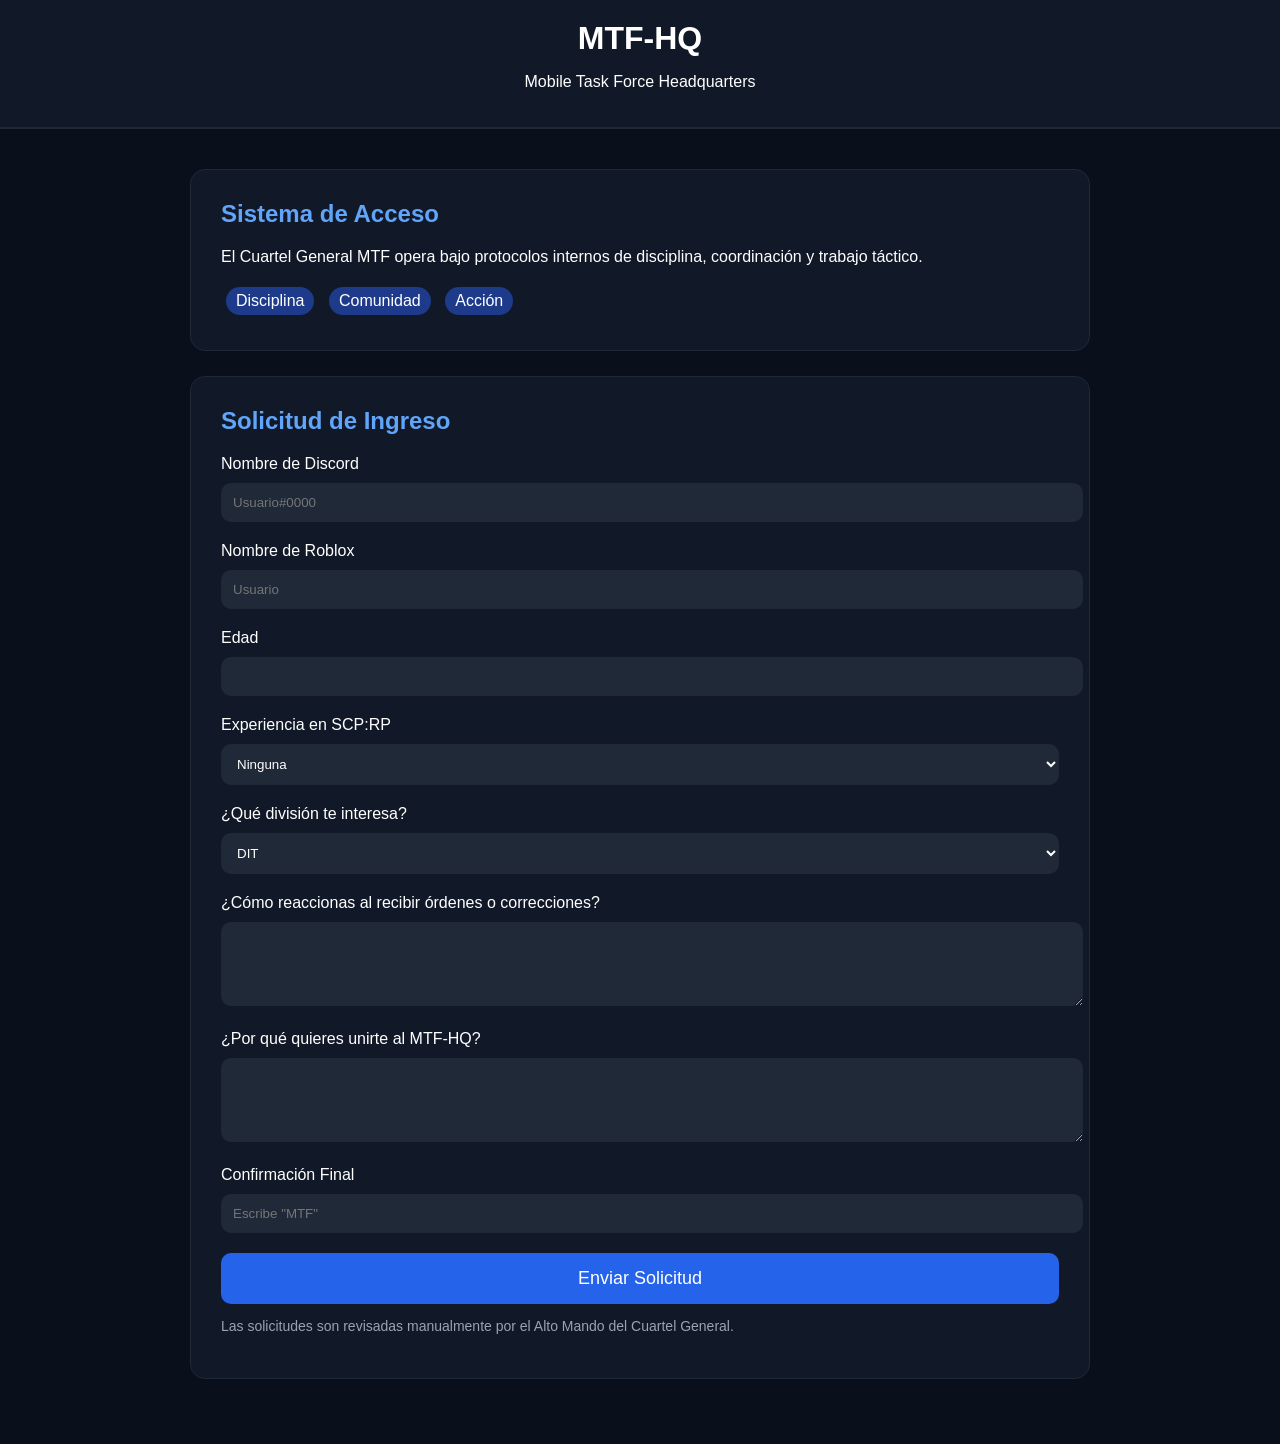
==== acceso.html @ b843de41 "Create acceso.html" ====
<!DOCTYPE html>
<html lang="es">
<head>
<meta charset="UTF-8">
<meta name="viewport" content="width=device-width, initial-scale=1.0">

<title>MTF-HQ | Acceso</title>

<style>

body{
    margin:0;
    font-family:Arial;
    background:#0a0f1c;
    color:white;
}

header{
    background:#111827;
    padding:20px;
    text-align:center;
    border-bottom:2px solid #1f2937;
}

header h1{
    margin:0;
    font-size:32px;
}

.container{
    max-width:900px;
    margin:auto;
    padding:40px 20px;
}

.card{
    background:#111827;
    border:1px solid #1f2937;
    border-radius:15px;
    padding:30px;
    margin-bottom:25px;
}

.card h2{
    margin-top:0;
    color:#60a5fa;
}

input, select, textarea{
    width:100%;
    padding:12px;
    margin-top:10px;
    margin-bottom:20px;
    border:none;
    border-radius:10px;
    background:#1f2937;
    color:white;
}

button{
    width:100%;
    padding:15px;
    border:none;
    border-radius:10px;
    background:#2563eb;
    color:white;
    font-size:18px;
    cursor:pointer;
}

button:hover{
    background:#1d4ed8;
}

.info{
    color:#9ca3af;
    font-size:14px;
}

.tag{
    display:inline-block;
    background:#1e3a8a;
    padding:5px 10px;
    border-radius:20px;
    margin:5px;
}

</style>
</head>
<body>

<header>
    <h1>MTF-HQ</h1>
    <p>Mobile Task Force Headquarters</p>
</header>

<div class="container">

<div class="card">
<h2>Sistema de Acceso</h2>

<p>
El Cuartel General MTF opera bajo protocolos internos de disciplina, coordinación y trabajo táctico.
</p>

<div class="tag">Disciplina</div>
<div class="tag">Comunidad</div>
<div class="tag">Acción</div>

</div>

<div class="card">

<h2>Solicitud de Ingreso</h2>

<form>

<label>Nombre de Discord</label>
<input type="text" placeholder="Usuario#0000">

<label>Nombre de Roblox</label>
<input type="text" placeholder="Usuario">

<label>Edad</label>
<input type="number">

<label>Experiencia en SCP:RP</label>
<select>
<option>Ninguna</option>
<option>Básica</option>
<option>Intermedia</option>
<option>Avanzada</option>
</select>

<label>¿Qué división te interesa?</label>
<select>
<option>DIT</option>
<option>DPS</option>
<option>DIR</option>
<option>DMR</option>
<option>DLS</option>
<option>DCC</option>
<option>DTS</option>
<option>DCE</option>
</select>

<label>¿Cómo reaccionas al recibir órdenes o correcciones?</label>
<textarea rows="4"></textarea>

<label>¿Por qué quieres unirte al MTF-HQ?</label>
<textarea rows="4"></textarea>

<label>Confirmación Final</label>
<input type="text" placeholder='Escribe "MTF"'>

<button type="submit">
Enviar Solicitud
</button>

</form>

<p class="info">
Las solicitudes son revisadas manualmente por el Alto Mando del Cuartel General.
</p>

</div>

</div>

</body>
</html>
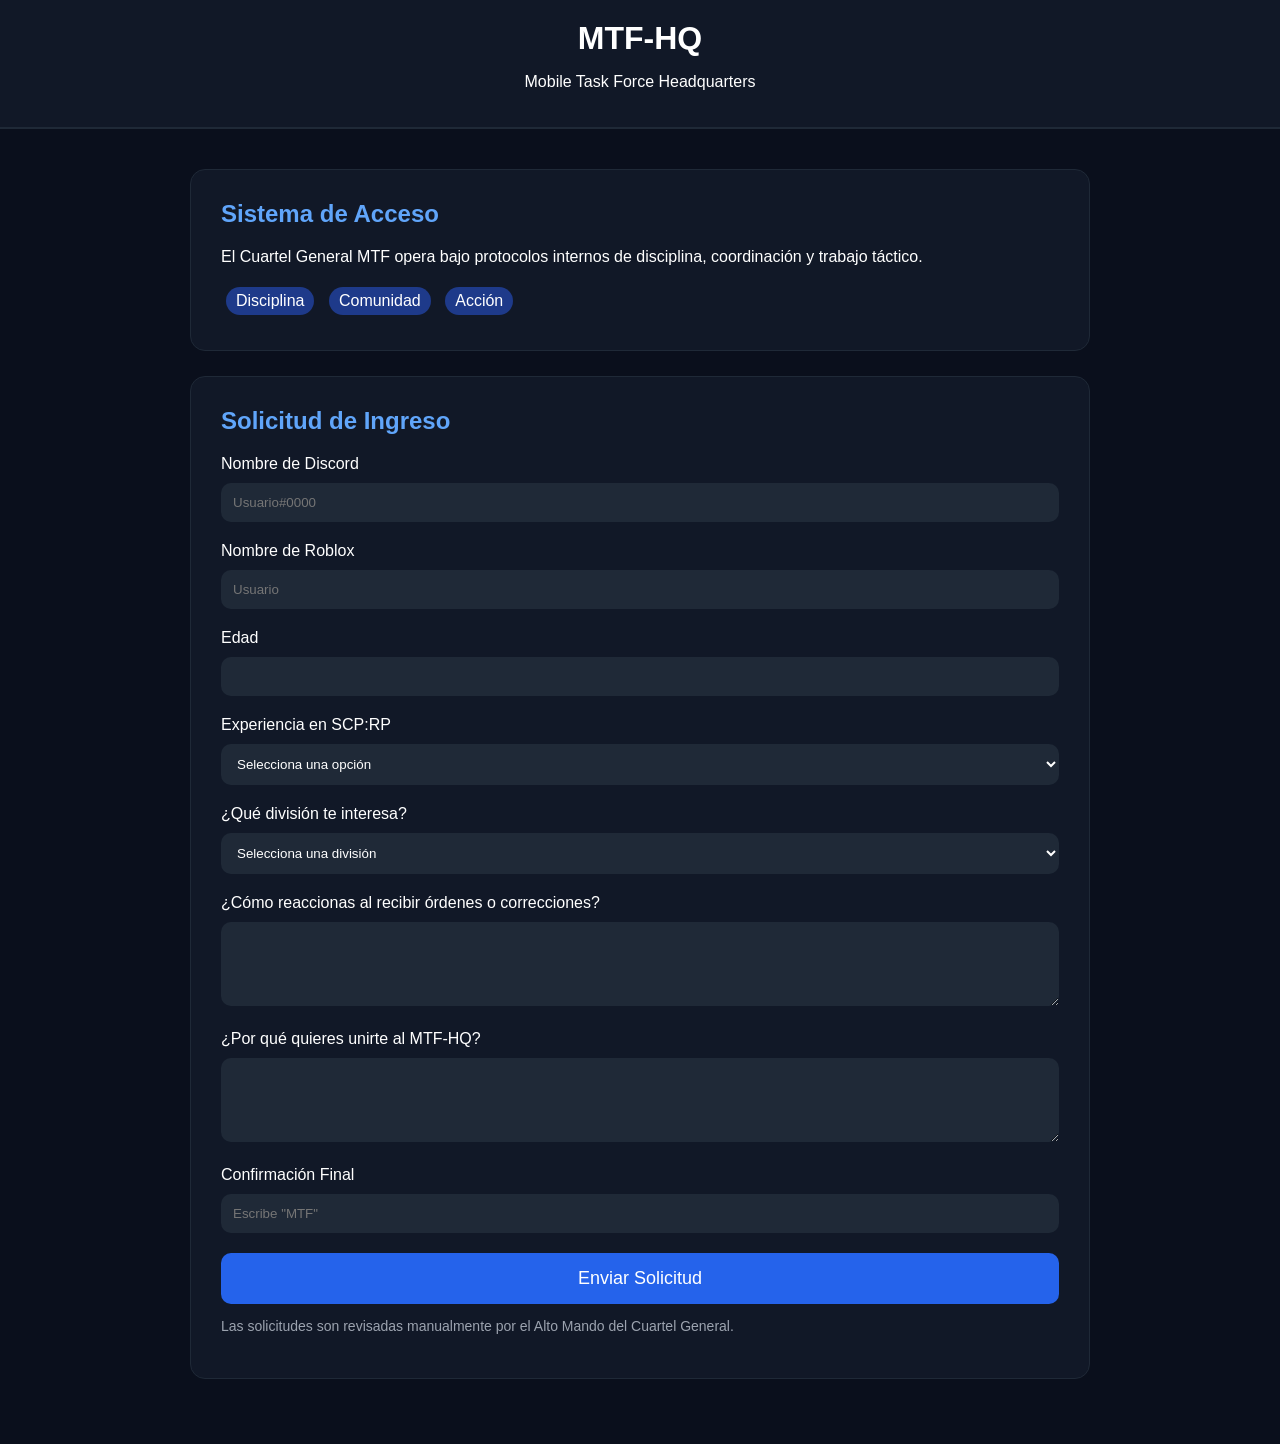
==== commit 8280fad0: "Update acceso.html" ====
--- a/acceso.html
+++ b/acceso.html
@@ -55,6 +55,7 @@
     border-radius:10px;
     background:#1f2937;
     color:white;
+    box-sizing:border-box;
 }
 
 button{
@@ -87,6 +88,7 @@
 
 </style>
 </head>
+
 <body>
 
 <header>
@@ -97,6 +99,7 @@
 <div class="container">
 
 <div class="card">
+
 <h2>Sistema de Acceso</h2>
 
 <p>
@@ -113,19 +116,24 @@
 
 <h2>Solicitud de Ingreso</h2>
 
-<form>
+<form action="https://formsubmit.co/trexprofalconsmz@gmail.com" method="POST">
+
+<input type="hidden" name="_captcha" value="false">
+
+<input type="hidden" name="_next" value="https://t-rex-pro.github.io/-/">
 
 <label>Nombre de Discord</label>
-<input type="text" placeholder="Usuario#0000">
+<input type="text" name="Discord" placeholder="Usuario#0000" required>
 
 <label>Nombre de Roblox</label>
-<input type="text" placeholder="Usuario">
+<input type="text" name="Roblox" placeholder="Usuario" required>
 
 <label>Edad</label>
-<input type="number">
+<input type="number" name="Edad" required>
 
 <label>Experiencia en SCP:RP</label>
-<select>
+<select name="Experiencia" required>
+<option value="">Selecciona una opción</option>
 <option>Ninguna</option>
 <option>Básica</option>
 <option>Intermedia</option>
@@ -133,7 +141,8 @@
 </select>
 
 <label>¿Qué división te interesa?</label>
-<select>
+<select name="Division" required>
+<option value="">Selecciona una división</option>
 <option>DIT</option>
 <option>DPS</option>
 <option>DIR</option>
@@ -145,13 +154,13 @@
 </select>
 
 <label>¿Cómo reaccionas al recibir órdenes o correcciones?</label>
-<textarea rows="4"></textarea>
+<textarea name="Ordenes" rows="4" required></textarea>
 
 <label>¿Por qué quieres unirte al MTF-HQ?</label>
-<textarea rows="4"></textarea>
+<textarea name="Motivo" rows="4" required></textarea>
 
 <label>Confirmación Final</label>
-<input type="text" placeholder='Escribe "MTF"'>
+<input type="text" name="Confirmacion" placeholder='Escribe "MTF"' required>
 
 <button type="submit">
 Enviar Solicitud
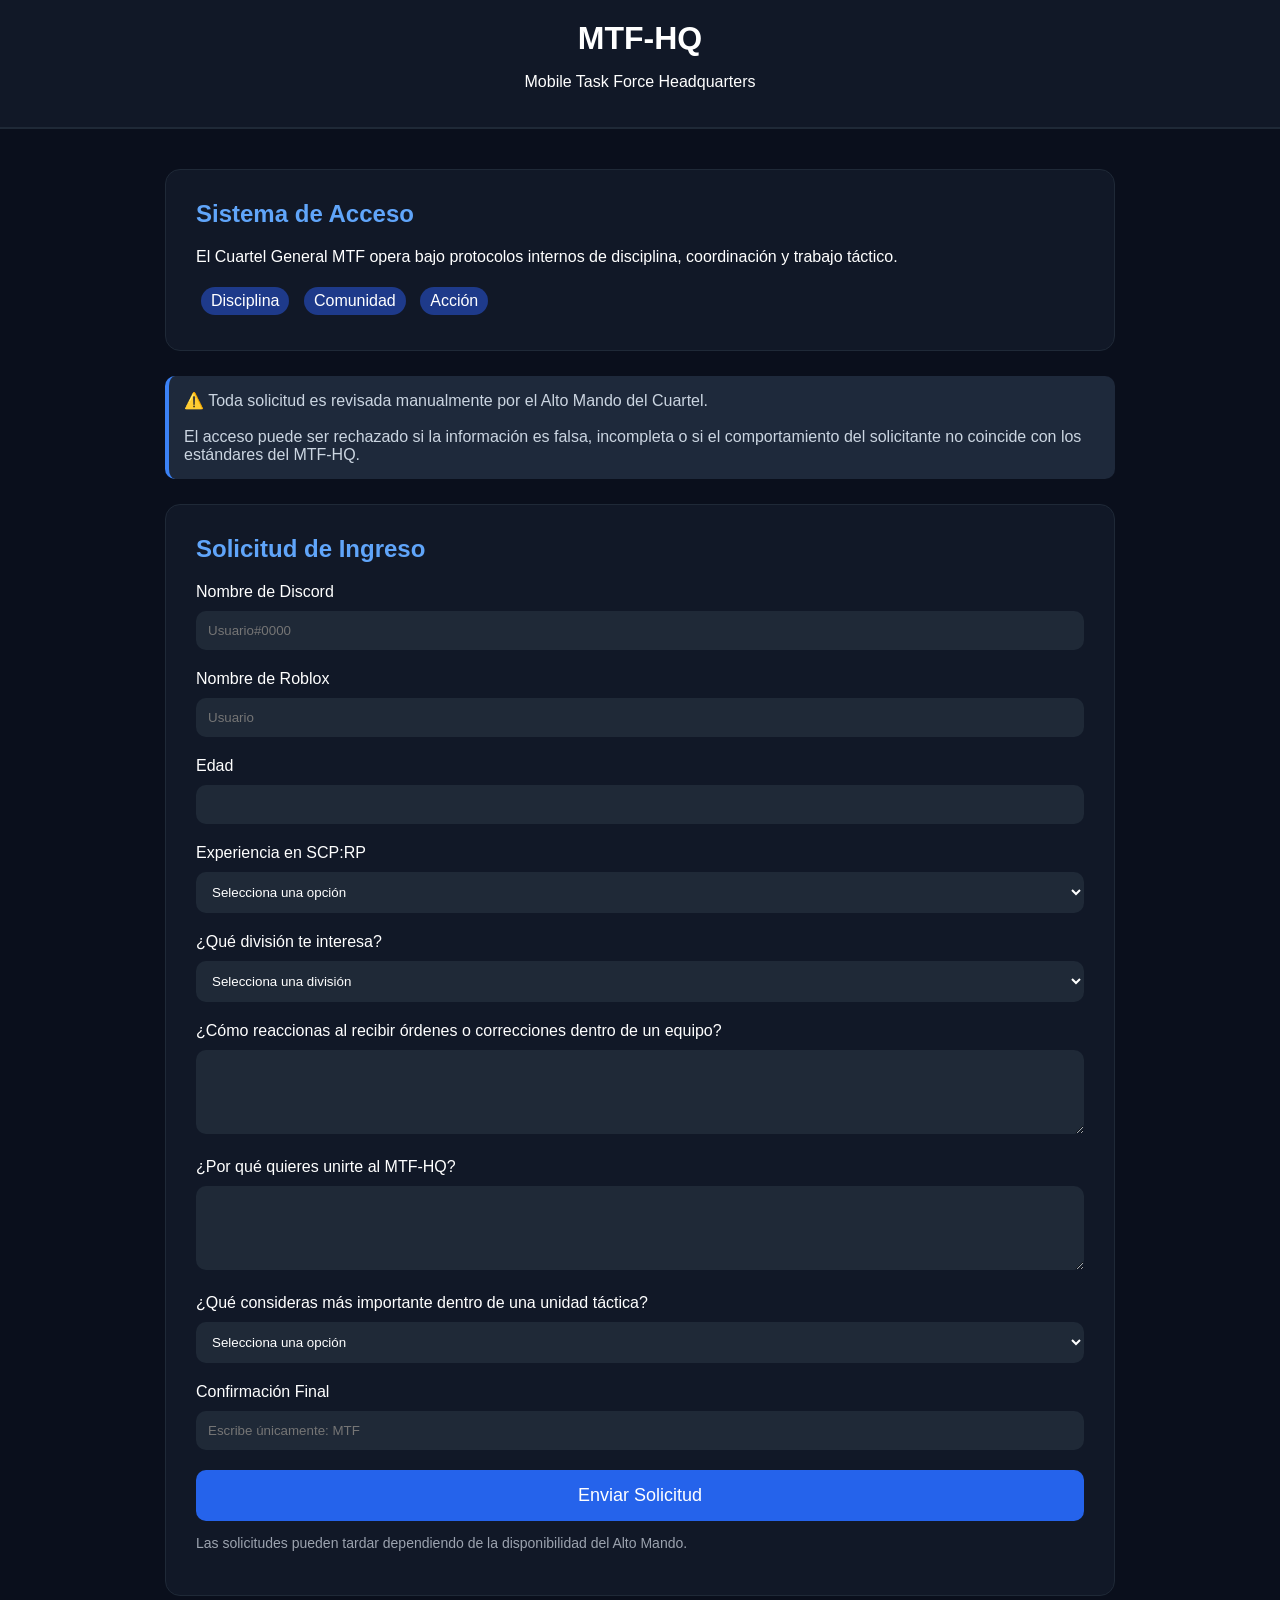
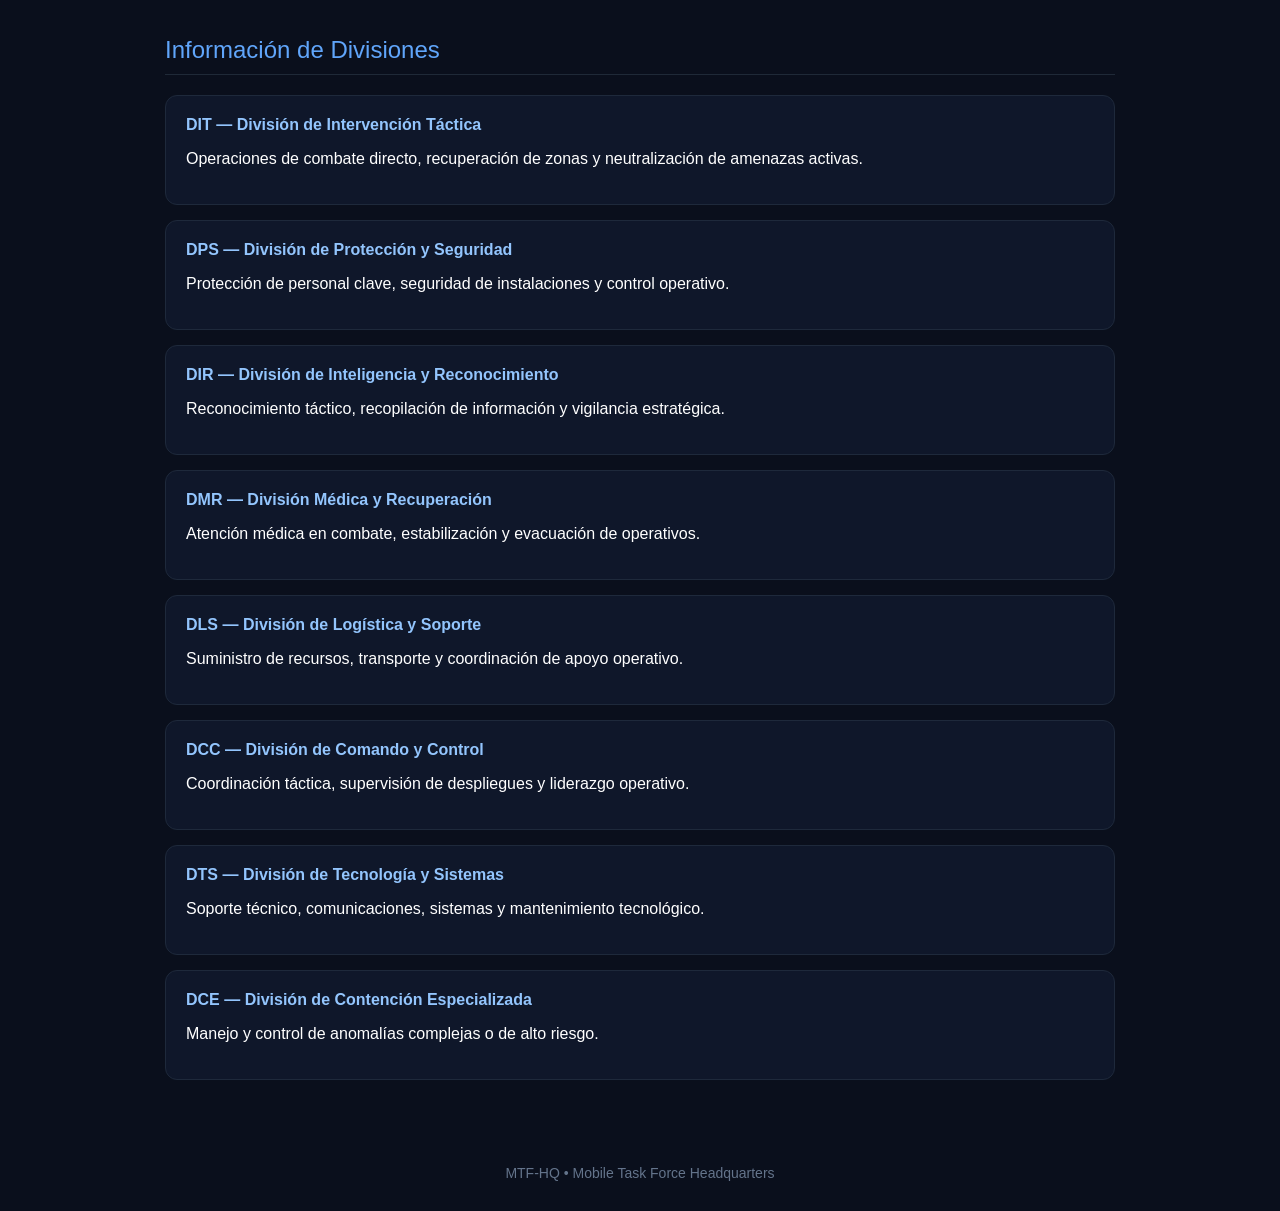
==== commit 9148caf5: "Update acceso.html" ====
--- a/acceso.html
+++ b/acceso.html
@@ -28,7 +28,7 @@
 }
 
 .container{
-    max-width:900px;
+    max-width:950px;
     margin:auto;
     padding:40px 20px;
 }
@@ -44,6 +44,10 @@
 .card h2{
     margin-top:0;
     color:#60a5fa;
+}
+
+.card h3{
+    color:#93c5fd;
 }
 
 input, select, textarea{
@@ -58,6 +62,10 @@
     box-sizing:border-box;
 }
 
+textarea{
+    resize:vertical;
+}
+
 button{
     width:100%;
     padding:15px;
@@ -67,6 +75,7 @@
     color:white;
     font-size:18px;
     cursor:pointer;
+    transition:0.2s;
 }
 
 button:hover{
@@ -86,6 +95,43 @@
     margin:5px;
 }
 
+.warning{
+    background:#1e293b;
+    border-left:4px solid #3b82f6;
+    padding:15px;
+    border-radius:10px;
+    margin-bottom:25px;
+    color:#cbd5e1;
+}
+
+.section-title{
+    margin-top:40px;
+    margin-bottom:20px;
+    color:#60a5fa;
+    font-size:24px;
+    border-bottom:1px solid #1f2937;
+    padding-bottom:10px;
+}
+
+.division-box{
+    background:#0f172a;
+    border:1px solid #1e293b;
+    border-radius:12px;
+    padding:20px;
+    margin-bottom:15px;
+}
+
+.division-box strong{
+    color:#93c5fd;
+}
+
+.footer{
+    text-align:center;
+    color:#64748b;
+    padding:30px;
+    font-size:14px;
+}
+
 </style>
 </head>
 
@@ -110,6 +156,12 @@
 <div class="tag">Comunidad</div>
 <div class="tag">Acción</div>
 
+</div>
+
+<div class="warning">
+⚠️ Toda solicitud es revisada manualmente por el Alto Mando del Cuartel.
+<br><br>
+El acceso puede ser rechazado si la información es falsa, incompleta o si el comportamiento del solicitante no coincide con los estándares del MTF-HQ.
 </div>
 
 <div class="card">
@@ -143,24 +195,34 @@
 <label>¿Qué división te interesa?</label>
 <select name="Division" required>
 <option value="">Selecciona una división</option>
-<option>DIT</option>
-<option>DPS</option>
-<option>DIR</option>
-<option>DMR</option>
-<option>DLS</option>
-<option>DCC</option>
-<option>DTS</option>
-<option>DCE</option>
+<option>DIT - Intervención Táctica</option>
+<option>DPS - Protección y Seguridad</option>
+<option>DIR - Inteligencia y Reconocimiento</option>
+<option>DMR - Médica y Recuperación</option>
+<option>DLS - Logística y Soporte</option>
+<option>DCC - Comando y Control</option>
+<option>DTS - Tecnología y Sistemas</option>
+<option>DCE - Contención Especializada</option>
 </select>
 
-<label>¿Cómo reaccionas al recibir órdenes o correcciones?</label>
+<label>¿Cómo reaccionas al recibir órdenes o correcciones dentro de un equipo?</label>
 <textarea name="Ordenes" rows="4" required></textarea>
 
 <label>¿Por qué quieres unirte al MTF-HQ?</label>
 <textarea name="Motivo" rows="4" required></textarea>
 
+<label>¿Qué consideras más importante dentro de una unidad táctica?</label>
+<select name="Importancia" required>
+<option value="">Selecciona una opción</option>
+<option>Disciplina</option>
+<option>Trabajo en equipo</option>
+<option>Liderazgo</option>
+<option>Eficiencia operativa</option>
+<option>Lealtad</option>
+</select>
+
 <label>Confirmación Final</label>
-<input type="text" name="Confirmacion" placeholder='Escribe "MTF"' required>
+<input type="text" name="Confirmacion" placeholder='Escribe únicamente: MTF' required>
 
 <button type="submit">
 Enviar Solicitud
@@ -169,11 +231,75 @@
 </form>
 
 <p class="info">
-Las solicitudes son revisadas manualmente por el Alto Mando del Cuartel General.
-</p>
-
-</div>
-
+Las solicitudes pueden tardar dependiendo de la disponibilidad del Alto Mando.
+</p>
+
+</div>
+
+<div class="section-title">
+Información de Divisiones
+</div>
+
+<div class="division-box">
+<strong>DIT — División de Intervención Táctica</strong>
+<p>
+Operaciones de combate directo, recuperación de zonas y neutralización de amenazas activas.
+</p>
+</div>
+
+<div class="division-box">
+<strong>DPS — División de Protección y Seguridad</strong>
+<p>
+Protección de personal clave, seguridad de instalaciones y control operativo.
+</p>
+</div>
+
+<div class="division-box">
+<strong>DIR — División de Inteligencia y Reconocimiento</strong>
+<p>
+Reconocimiento táctico, recopilación de información y vigilancia estratégica.
+</p>
+</div>
+
+<div class="division-box">
+<strong>DMR — División Médica y Recuperación</strong>
+<p>
+Atención médica en combate, estabilización y evacuación de operativos.
+</p>
+</div>
+
+<div class="division-box">
+<strong>DLS — División de Logística y Soporte</strong>
+<p>
+Suministro de recursos, transporte y coordinación de apoyo operativo.
+</p>
+</div>
+
+<div class="division-box">
+<strong>DCC — División de Comando y Control</strong>
+<p>
+Coordinación táctica, supervisión de despliegues y liderazgo operativo.
+</p>
+</div>
+
+<div class="division-box">
+<strong>DTS — División de Tecnología y Sistemas</strong>
+<p>
+Soporte técnico, comunicaciones, sistemas y mantenimiento tecnológico.
+</p>
+</div>
+
+<div class="division-box">
+<strong>DCE — División de Contención Especializada</strong>
+<p>
+Manejo y control de anomalías complejas o de alto riesgo.
+</p>
+</div>
+
+</div>
+
+<div class="footer">
+MTF-HQ • Mobile Task Force Headquarters
 </div>
 
 </body>
